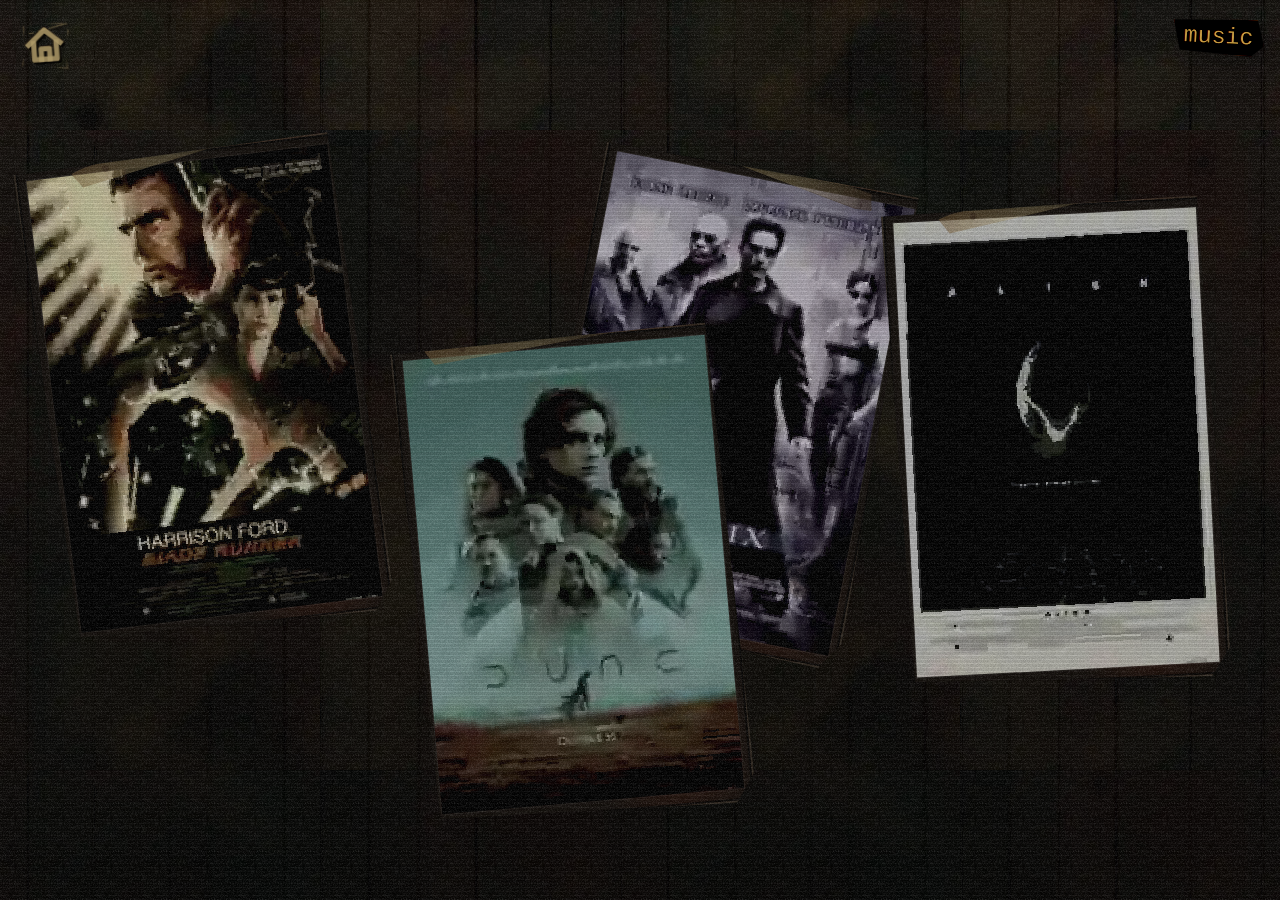
==== movie.html @ f908709d "Add taste movie page" ====
<!doctype html>
<html lang="ko">
  <head>
    <meta charset="utf-8" />
    <meta name="viewport" content="width=device-width, initial-scale=1" />
    <meta
      name="description"
      content="낡은 방바닥 위의 영화 포스터 조각들"
    />
    <title>movie</title>
    <link rel="stylesheet" href="styles.css" />
  </head>
  <body class="movie-page">
    <a class="home-link" href="https://github.com/jungbinary" aria-label="jungbinary github home">
      <svg aria-hidden="true" viewBox="0 0 32 32">
        <path d="M5 15.5 16 6l11 9.5" />
        <path d="M8.5 14.5v11h15v-11" />
        <path d="M13.2 25.5v-7h5.6v7" />
      </svg>
    </a>
    <a class="next-link" href="index.html">music</a>

    <main class="movie-floor" aria-label="movie poster floor">
      <section class="movie-wall">
        <div class="poster-pile" aria-label="movie posters">
          <button class="poster-card poster-card-blade" type="button" data-movie="blade-runner">
            <img src="assets/movie/blade-runner.webp" alt="Blade Runner poster" />
          </button>

          <button class="poster-card poster-card-matrix" type="button" data-movie="matrix">
            <img src="assets/movie/the-matrix.webp" alt="The Matrix poster" />
          </button>

          <button class="poster-card poster-card-alien" type="button" data-movie="alien">
            <img src="assets/movie/alien.webp" alt="Alien poster" />
          </button>

          <button class="poster-card poster-card-dune" type="button" data-movie="dune-part-one">
            <img src="assets/movie/dune-part-one.webp" alt="Dune Part One poster" />
          </button>
        </div>
      </section>
    </main>

    <aside class="movie-panel" id="moviePanel" aria-hidden="true" aria-live="polite">
      <button class="panel-close" type="button" id="moviePanelClose" aria-label="movie 패널 닫기">
        ×
      </button>
      <div class="movie-panel-grid">
        <div class="movie-panel-copy">
          <h2 id="moviePanelTitle">click poster</h2>
          <p id="moviePanelYear"></p>
          <p id="moviePanelDirector"></p>
          <p class="movie-panel-note" id="moviePanelNote"></p>
        </div>
      </div>
    </aside>

    <script src="movie.js"></script>
  </body>
</html>
---- styles.css ----
:root {
  --ink: #d8ceb5;
  --dim: #9b8b6b;
  --black: #080706;
  --panel: #17120f;
  --tape: #c7b17a;
  --mono:
    "Courier New",
    Monaco,
    Menlo,
    "Lucida Console",
    ui-monospace,
    "Apple SD Gothic Neo",
    "Malgun Gothic",
    monospace;
}

* {
  box-sizing: border-box;
}

html,
body {
  min-height: 100%;
}

body {
  margin: 0;
  overflow: hidden;
  color: var(--ink);
  background:
    linear-gradient(rgba(0, 0, 0, 0.22), rgba(0, 0, 0, 0.7)),
    url("assets/floor-board.webp") center / 640px repeat,
    var(--black);
  font-family: var(--mono);
  -webkit-font-smoothing: none;
  font-smooth: never;
  text-rendering: optimizeSpeed;
  color-scheme: dark;
}

body::after {
  position: fixed;
  inset: 0;
  z-index: 50;
  pointer-events: none;
  content: "";
  opacity: 0.46;
  background:
    repeating-linear-gradient(0deg, rgba(255, 255, 255, 0.04) 0 1px, rgba(0, 0, 0, 0.16) 1px 4px),
    url("assets/paper-noise.png") repeat;
}

body::before {
  position: fixed;
  inset: 0;
  z-index: 49;
  pointer-events: none;
  content: "";
  opacity: 0.72;
  background:
    radial-gradient(circle at 7% 13%, rgba(0, 0, 0, 0.88) 0 0.45rem, rgba(77, 31, 13, 0.76) 0.55rem 0.82rem, rgba(184, 118, 44, 0.26) 0.94rem 1.14rem, transparent 1.35rem),
    radial-gradient(circle at 94% 18%, rgba(0, 0, 0, 0.76) 0 0.32rem, rgba(92, 35, 15, 0.64) 0.43rem 0.72rem, transparent 1.1rem),
    radial-gradient(circle at 86% 87%, rgba(0, 0, 0, 0.82) 0 0.38rem, rgba(94, 38, 16, 0.7) 0.48rem 0.78rem, rgba(199, 132, 47, 0.22) 0.9rem 1.12rem, transparent 1.35rem),
    radial-gradient(circle at 22% 82%, rgba(0, 0, 0, 0.7) 0 0.28rem, rgba(83, 33, 13, 0.58) 0.38rem 0.6rem, transparent 0.95rem),
    radial-gradient(ellipse 7rem 3.6rem at 96% 5%, rgba(0, 0, 0, 0.52), rgba(82, 33, 16, 0.22) 44%, transparent 70%),
    radial-gradient(ellipse 5.5rem 3.2rem at 3% 95%, rgba(0, 0, 0, 0.48), rgba(96, 39, 16, 0.2) 46%, transparent 72%);
  mix-blend-mode: multiply;
}

button,
a {
  font: inherit;
  color: inherit;
}

img {
  image-rendering: pixelated;
  image-rendering: crisp-edges;
}

.home-link {
  position: fixed;
  top: 1rem;
  left: 1rem;
  z-index: 80;
  display: grid;
  place-items: center;
  width: clamp(2.75rem, 5vw, 3.65rem);
  height: clamp(2.75rem, 5vw, 3.65rem);
  color: rgba(174, 154, 105, 0.84);
  background: transparent;
  border: 0;
  filter:
    drop-shadow(2px 2px 0 rgba(0, 0, 0, 0.9))
    drop-shadow(-1px 0 rgba(218, 190, 119, 0.12))
    drop-shadow(0 -1px 0 rgba(37, 22, 13, 0.46));
  text-decoration: none;
  transform: rotate(-4deg);
}

.home-link::before,
.home-link::after {
  position: absolute;
  pointer-events: none;
  content: "";
}

.home-link::before {
  inset: 0.36rem;
  border: 2px solid currentColor;
  clip-path: polygon(0 10%, 84% 0, 100% 18%, 92% 52%, 100% 100%, 12% 88%, 0 96%, 8% 58%);
  opacity: 0.28;
  transform: rotate(5deg);
}

.home-link::after {
  top: 0.72rem;
  left: 0.78rem;
  width: 72%;
  height: 2px;
  background:
    linear-gradient(90deg, currentColor 0 16%, transparent 16% 27%, currentColor 27% 43%, transparent 43% 52%, currentColor 52% 100%);
  box-shadow:
    0 0.62rem 0 rgba(174, 154, 105, 0.38),
    0.16rem 1.12rem 0 rgba(0, 0, 0, 0.55),
    -0.12rem 1.52rem 0 rgba(174, 154, 105, 0.26);
  clip-path: polygon(0 0, 94% 0, 100% 100%, 8% 80%);
  opacity: 0.42;
  transform: rotate(-12deg);
}

.home-link svg {
  display: block;
  width: 82%;
  height: 82%;
  fill: none;
  filter:
    drop-shadow(1px 0 rgba(214, 184, 112, 0.14))
    drop-shadow(-1px 0 rgba(0, 0, 0, 0.72));
  stroke: currentColor;
  stroke-linecap: square;
  stroke-linejoin: round;
  stroke-width: 3.4;
  stroke-dasharray: 18 1 9 2;
}

.home-link:hover,
.home-link:focus-visible {
  color: rgba(201, 178, 119, 0.92);
  outline: 1px dashed rgba(124, 97, 58, 0.78);
  outline-offset: 4px;
  transform: rotate(-4deg) translate(1px, 1px);
}

.next-link {
  position: fixed;
  top: 1.14rem;
  right: 1rem;
  z-index: 80;
  display: inline-block;
  min-width: 4.9rem;
  padding: 0.42rem 0.62rem 0.34rem;
  color: rgba(191, 164, 99, 0.88);
  background:
    radial-gradient(circle at 14% 30%, rgba(0, 0, 0, 0.54) 0 3px, transparent 4px),
    repeating-linear-gradient(0deg, rgba(255, 255, 255, 0.04) 0 1px, transparent 1px 5px),
    #110b07;
  border: 1px solid rgba(114, 83, 42, 0.62);
  box-shadow:
    5px 5px 0 rgba(0, 0, 0, 0.78),
    inset 0 0 16px rgba(0, 0, 0, 0.62);
  font-size: clamp(1.05rem, 2.6vw, 1.45rem);
  line-height: 1;
  text-decoration: none;
  text-align: center;
  text-shadow:
    2px 0 rgba(0, 0, 0, 0.95),
    -1px 0 rgba(94, 31, 17, 0.7),
    0 2px rgba(0, 0, 0, 0.84);
  clip-path: polygon(0 10%, 92% 0, 100% 70%, 86% 100%, 8% 90%);
  filter: contrast(1.5);
  transform: rotate(3deg);
}

.next-link:hover,
.next-link:focus-visible {
  color: rgba(224, 192, 116, 0.94);
  outline: 1px dashed rgba(124, 97, 58, 0.82);
  outline-offset: 4px;
  transform: rotate(3deg) translate(1px, 1px);
}

.archive-floor {
  position: relative;
  width: 100vw;
  min-height: 100svh;
  overflow: hidden;
}

.archive-floor::before {
  position: absolute;
  inset: 0;
  pointer-events: none;
  content: "";
  background:
    radial-gradient(ellipse 23rem 11rem at 17% 77%, rgba(5, 12, 9, 0.7), transparent 72%),
    radial-gradient(ellipse 15rem 24rem at 58% 22%, rgba(2, 5, 4, 0.58), transparent 69%),
    radial-gradient(ellipse 20rem 8rem at 72% 53%, rgba(83, 27, 16, 0.26), transparent 74%),
    radial-gradient(ellipse 11rem 19rem at 34% 48%, rgba(42, 17, 12, 0.39), transparent 71%),
    radial-gradient(ellipse 30rem 16rem at 94% 82%, rgba(0, 0, 0, 0.68), transparent 68%),
    radial-gradient(ellipse 13rem 6rem at 8% 31%, rgba(92, 65, 28, 0.22), transparent 76%);
}

.album-layer {
  position: absolute;
  inset: 0;
}

.album-card {
  position: absolute;
  left: var(--x-pos);
  top: var(--y-pos);
  z-index: var(--z);
  width: clamp(260px, 23vw, 420px);
  padding: 0;
  cursor: pointer;
  background: transparent;
  border: 0;
  text-align: left;
  transform: translate(-50%, -50%) rotate(var(--r));
}

.album-card:hover,
.album-card:focus-visible,
.album-card.is-active {
  outline: 0;
  z-index: 20;
  transform: translate(-50%, -50%) rotate(var(--r)) scale(1.025);
}

.album-card::after {
  position: absolute;
  right: 9%;
  bottom: 12%;
  z-index: 4;
  width: 2.4rem;
  height: 2.4rem;
  pointer-events: none;
  content: "";
  background:
    radial-gradient(circle, rgba(0, 0, 0, 0.82) 0 22%, rgba(82, 32, 12, 0.68) 29% 42%, rgba(211, 134, 45, 0.22) 48% 58%, transparent 70%),
    radial-gradient(circle at 62% 38%, rgba(255, 207, 101, 0.15), transparent 38%);
  border-radius: 47% 53% 41% 59%;
  mix-blend-mode: multiply;
  opacity: 0.28;
  transform: rotate(17deg);
}

.album-card:nth-child(2)::after,
.album-card:nth-child(5)::after {
  right: auto;
  bottom: auto;
  top: 10%;
  left: 12%;
  width: 1.55rem;
  height: 1.55rem;
  opacity: 0.34;
}

.album-card:nth-child(3)::after,
.album-card:nth-child(6)::after {
  width: 1.05rem;
  height: 1.05rem;
  opacity: 0.3;
}

.album-card:nth-child(4)::after {
  right: 18%;
  bottom: 20%;
  width: 1.8rem;
  height: 1.8rem;
  opacity: 0.24;
}

.sleeve {
  position: relative;
  display: block;
  padding: 0.48rem;
  background: #12100e;
  border: 2px solid rgba(216, 206, 181, 0.12);
  box-shadow:
    15px 18px 0 rgba(0, 0, 0, 0.65),
    -5px -4px 0 rgba(87, 43, 31, 0.22);
}

.sleeve::before {
  position: absolute;
  top: -0.95rem;
  left: 4%;
  width: 64%;
  height: 1.55rem;
  pointer-events: none;
  content: "";
  background:
    radial-gradient(circle at 18% 35%, rgba(45, 28, 16, 0.48) 0 3px, transparent 4px),
    radial-gradient(circle at 64% 70%, rgba(0, 0, 0, 0.34) 0 2px, transparent 3px),
    linear-gradient(102deg, transparent 0 12%, rgba(255, 232, 153, 0.18) 13% 42%, transparent 44%),
    repeating-linear-gradient(90deg, rgba(47, 32, 19, 0.25) 0 7px, transparent 7px 14px),
    linear-gradient(90deg, rgba(117, 91, 55, 0.64), rgba(205, 187, 129, 0.38), rgba(65, 48, 30, 0.57));
  border: 1px solid rgba(40, 28, 18, 0.42);
  box-shadow:
    0 2px 0 rgba(0, 0, 0, 0.38),
    inset 0 -5px 0 rgba(56, 35, 18, 0.22);
  clip-path: polygon(0 12%, 8% 0, 97% 8%, 100% 82%, 91% 100%, 4% 89%);
  opacity: 0.9;
  transform: rotate(-13deg);
}

.album-card:nth-child(2) .sleeve::before {
  left: 29%;
  width: 58%;
  transform: rotate(8deg);
}

.album-card:nth-child(3) .sleeve::before {
  left: 12%;
  width: 70%;
  transform: rotate(-5deg);
}

.album-card:nth-child(4) .sleeve::before {
  left: 22%;
  width: 66%;
  transform: rotate(13deg);
}

.album-card:nth-child(5) .sleeve::before {
  left: 8%;
  width: 50%;
  transform: rotate(-16deg);
}

.album-card:nth-child(6) .sleeve::before {
  left: 18%;
  width: 62%;
  transform: rotate(11deg);
}

.album-card:nth-child(7) .sleeve::before {
  left: 14%;
  width: 54%;
  transform: rotate(-9deg);
}

.album-card:nth-child(8) .sleeve::before {
  left: 24%;
  width: 57%;
  transform: rotate(14deg);
}

.sleeve::after {
  position: absolute;
  inset: 0.48rem;
  pointer-events: none;
  content: "";
  background:
    radial-gradient(circle at 18% 76%, rgba(0, 0, 0, 0.36), transparent 5rem),
    linear-gradient(112deg, transparent 0 31%, rgba(255, 255, 255, 0.08) 31.5%, transparent 36%),
    repeating-linear-gradient(0deg, rgba(0, 0, 0, 0.16) 0 2px, transparent 2px 7px);
  mix-blend-mode: multiply;
}

.album-card img {
  display: block;
  width: 100%;
  aspect-ratio: 1;
  object-fit: cover;
  border: 1px solid rgba(255, 255, 255, 0.08);
  filter: brightness(0.76) contrast(1.25) saturate(0.78);
}

.now-playing {
  position: fixed;
  right: 1rem;
  bottom: 1rem;
  z-index: 60;
  width: min(430px, calc(100vw - 2rem));
  padding: 0.68rem;
  pointer-events: none;
  background:
    radial-gradient(ellipse at 13% 84%, rgba(92, 30, 18, 0.34), transparent 6rem),
    radial-gradient(ellipse at 86% 16%, rgba(0, 0, 0, 0.55), transparent 8rem),
    linear-gradient(110deg, rgba(114, 77, 38, 0.12), transparent 42%),
    repeating-linear-gradient(0deg, rgba(255, 255, 255, 0.032) 0 1px, rgba(0, 0, 0, 0.16) 1px 5px),
    repeating-linear-gradient(90deg, rgba(91, 58, 30, 0.15) 0 6px, transparent 6px 11px),
    #100b08;
  border: 1px solid rgba(105, 79, 45, 0.52);
  box-shadow:
    10px 10px 0 rgba(0, 0, 0, 0.82),
    -3px -2px 0 rgba(73, 31, 19, 0.24),
    inset 0 0 0 2px rgba(0, 0, 0, 0.78),
    inset 0 0 34px rgba(0, 0, 0, 0.52),
    inset 12px 0 0 rgba(69, 24, 16, 0.24);
  clip-path: polygon(0 3%, 98% 0, 100% 88%, 96% 100%, 3% 97%);
  opacity: 0;
  transform: translateY(1rem);
}

.now-playing.is-visible {
  pointer-events: auto;
  opacity: 1;
  transform: translateY(0);
}

.panel-close {
  position: absolute;
  top: 0.45rem;
  right: 0.45rem;
  width: 1.8rem;
  height: 1.8rem;
  color: rgba(173, 151, 98, 0.82);
  cursor: pointer;
  background: #0a0705;
  border: 1px solid rgba(107, 80, 46, 0.5);
  text-shadow: 1px 0 #000;
}

.panel-grid {
  display: grid;
  grid-template-columns: 92px 1fr;
  gap: 0.75rem;
  align-items: end;
}

.panel-cover {
  display: block;
  width: 92px;
  aspect-ratio: 1;
  object-fit: cover;
  border: 1px solid rgba(255, 255, 255, 0.08);
  filter: brightness(0.76) contrast(1.25) saturate(0.78);
}

.panel-copy h2 {
  display: inline;
  margin: 0 0 0.34rem;
  color: rgba(184, 159, 96, 0.9);
  background:
    repeating-linear-gradient(90deg, rgba(0, 0, 0, 0.4) 0 2px, transparent 2px 5px),
    rgba(20, 11, 7, 0.22);
  font-size: clamp(1.45rem, 4.5vw, 2.05rem);
  line-height: 0.95;
  letter-spacing: 0;
  overflow-wrap: anywhere;
  text-shadow:
    3px 0 rgba(0, 0, 0, 0.98),
    -2px 0 rgba(80, 23, 15, 0.78),
    0 3px rgba(0, 0, 0, 0.9),
    1px -1px rgba(141, 91, 39, 0.34),
    -1px 1px rgba(0, 0, 0, 0.8);
  text-transform: none;
  filter: contrast(1.55);
}

.panel-copy p {
  margin: 0;
}

#panelArtist {
  display: inline-block;
  margin-top: 0.44rem;
  padding: 0.08rem 0.18rem;
  color: rgba(134, 108, 64, 0.92);
  background: rgba(7, 4, 3, 0.36);
  font-size: 1.08rem;
  line-height: 1;
  text-shadow:
    2px 0 rgba(0, 0, 0, 0.95),
    -1px 0 rgba(83, 30, 18, 0.68),
    0 2px rgba(0, 0, 0, 0.86);
  filter: contrast(1.45);
}

.youtube-link {
  display: inline-block;
  margin-top: 0.7rem;
  padding: 0.34rem 0.52rem 0.28rem;
  color: rgba(160, 128, 73, 0.92);
  background:
    repeating-linear-gradient(0deg, rgba(255, 255, 255, 0.035) 0 1px, transparent 1px 4px),
    #090604;
  border: 1px solid rgba(107, 80, 46, 0.52);
  box-shadow:
    4px 4px 0 rgba(0, 0, 0, 0.6),
    inset 0 0 12px rgba(0, 0, 0, 0.6);
  font-size: 1.05rem;
  line-height: 1;
  text-decoration: none;
  text-shadow:
    2px 0 rgba(0, 0, 0, 0.95),
    -1px 0 rgba(83, 30, 18, 0.68),
    0 2px rgba(0, 0, 0, 0.8);
  clip-path: polygon(0 8%, 95% 0, 100% 86%, 92% 100%, 5% 92%);
  filter: contrast(1.4);
}

.youtube-link:hover,
.youtube-link:focus-visible {
  color: rgba(217, 190, 125, 0.96);
  outline: 1px dashed rgba(124, 97, 58, 0.78);
  outline-offset: 3px;
}

.movie-page {
  overflow: auto;
}

.movie-floor {
  min-height: 100svh;
  padding: clamp(5.2rem, 8vw, 6.4rem) clamp(1rem, 5vw, 4rem) 0.5rem;
}

.movie-wall {
  position: relative;
  width: min(1180px, 100%);
  min-height: clamp(760px, 86svh, 840px);
  margin: 0 auto;
}

.poster-card::before,
.poster-card::after {
  position: absolute;
  pointer-events: none;
  content: "";
}

.poster-pile {
  position: absolute;
  inset: 0;
}

.poster-card {
  position: absolute;
  width: clamp(260px, 25.5vw, 372px);
  margin: 0;
  padding: 0.55rem 0.55rem 0.7rem;
  cursor: pointer;
  background:
    radial-gradient(circle at 16% 22%, rgba(0, 0, 0, 0.5) 0 0.35rem, transparent 0.7rem),
    radial-gradient(ellipse at 78% 88%, rgba(83, 31, 15, 0.38), transparent 5rem),
    repeating-linear-gradient(8deg, rgba(255, 255, 255, 0.035) 0 1px, transparent 1px 9px),
    #15100c;
  border: 2px solid rgba(218, 199, 154, 0.12);
  box-shadow:
    20px 22px 0 rgba(0, 0, 0, 0.72),
    -6px -5px 0 rgba(91, 33, 20, 0.26),
    inset 0 0 0 2px rgba(0, 0, 0, 0.66),
    inset 0 0 22px rgba(0, 0, 0, 0.42);
  clip-path: polygon(0 1%, 97% 0, 100% 94%, 94% 100%, 3% 98%);
  text-align: left;
}

.poster-card:hover,
.poster-card:focus-visible,
.poster-card.is-active {
  outline: 0;
  z-index: 14;
  transform: rotate(var(--poster-rotate)) scale(1.025);
}

.poster-card::before {
  top: -0.76rem;
  left: 17%;
  z-index: 2;
  width: 58%;
  height: 1.2rem;
  background:
    radial-gradient(circle at 18% 35%, rgba(45, 28, 16, 0.48) 0 3px, transparent 4px),
    linear-gradient(90deg, rgba(117, 91, 55, 0.64), rgba(205, 187, 129, 0.36), rgba(65, 48, 30, 0.57));
  border: 1px solid rgba(40, 28, 18, 0.42);
  clip-path: polygon(0 12%, 8% 0, 97% 8%, 100% 82%, 91% 100%, 4% 89%);
  opacity: 0.86;
  transform: rotate(-11deg);
}

.poster-card::after {
  right: 8%;
  bottom: 13%;
  width: 2.55rem;
  height: 2.55rem;
  background:
    radial-gradient(circle, rgba(0, 0, 0, 0.86) 0 21%, rgba(83, 33, 13, 0.7) 30% 43%, rgba(206, 126, 36, 0.24) 50% 62%, transparent 72%),
    repeating-linear-gradient(34deg, rgba(0, 0, 0, 0.28) 0 2px, transparent 2px 6px);
  border-radius: 48% 52% 44% 56%;
  mix-blend-mode: multiply;
  opacity: 0.42;
  transform: rotate(18deg);
}

.poster-card img {
  display: block;
  width: 100%;
  aspect-ratio: 2 / 3;
  object-fit: cover;
  border: 1px solid rgba(255, 255, 255, 0.08);
  filter: brightness(0.73) contrast(1.34) saturate(0.72);
}

.poster-card-blade {
  top: 6%;
  left: -2%;
  z-index: 5;
  --poster-rotate: -7deg;
  transform: rotate(var(--poster-rotate));
}

.poster-card-matrix {
  top: 8%;
  left: 43%;
  z-index: 4;
  --poster-rotate: 11deg;
  transform: rotate(var(--poster-rotate));
}

.poster-card-alien {
  top: 13%;
  left: 72%;
  z-index: 6;
  --poster-rotate: -3deg;
  transform: rotate(var(--poster-rotate));
}

.poster-card-dune {
  top: 30%;
  left: 30%;
  z-index: 8;
  --poster-rotate: -5deg;
  transform: rotate(var(--poster-rotate));
}

.poster-card-matrix::before {
  left: 26%;
  transform: rotate(9deg);
}

.poster-card-alien::after {
  right: auto;
  bottom: auto;
  top: 12%;
  left: 9%;
  width: 1.45rem;
  height: 1.45rem;
}

.poster-card-dune::before {
  left: 10%;
  width: 64%;
  transform: rotate(-6deg);
}

.poster-card-dune::after {
  right: 18%;
  bottom: 16%;
  opacity: 0.34;
}

.movie-panel {
  position: fixed;
  right: 1rem;
  bottom: 1rem;
  z-index: 60;
  width: min(440px, calc(100vw - 2rem));
  padding: 0.68rem;
  pointer-events: none;
  background:
    radial-gradient(ellipse at 13% 84%, rgba(92, 30, 18, 0.34), transparent 6rem),
    radial-gradient(ellipse at 86% 16%, rgba(0, 0, 0, 0.55), transparent 8rem),
    linear-gradient(110deg, rgba(114, 77, 38, 0.12), transparent 42%),
    repeating-linear-gradient(0deg, rgba(255, 255, 255, 0.032) 0 1px, rgba(0, 0, 0, 0.16) 1px 5px),
    repeating-linear-gradient(90deg, rgba(91, 58, 30, 0.15) 0 6px, transparent 6px 11px),
    #100b08;
  border: 1px solid rgba(105, 79, 45, 0.52);
  box-shadow:
    10px 10px 0 rgba(0, 0, 0, 0.82),
    -3px -2px 0 rgba(73, 31, 19, 0.24),
    inset 0 0 0 2px rgba(0, 0, 0, 0.78),
    inset 0 0 34px rgba(0, 0, 0, 0.52),
    inset 12px 0 0 rgba(69, 24, 16, 0.24);
  clip-path: polygon(0 3%, 98% 0, 100% 88%, 96% 100%, 3% 97%);
  opacity: 0;
  transform: translateY(1rem);
}

.movie-panel.is-visible {
  pointer-events: auto;
  opacity: 1;
  transform: translateY(0);
}

.movie-panel-grid {
  display: block;
  padding: 0.2rem 2.15rem 0.18rem 0.15rem;
}

.movie-panel-copy h2,
.movie-panel-copy p {
  margin: 0;
  text-transform: lowercase;
}

.movie-panel-copy h2 {
  display: inline;
  color: rgba(184, 159, 96, 0.9);
  background:
    repeating-linear-gradient(90deg, rgba(0, 0, 0, 0.4) 0 2px, transparent 2px 5px),
    rgba(20, 11, 7, 0.22);
  font-size: clamp(1.45rem, 4.5vw, 2.05rem);
  line-height: 0.95;
  letter-spacing: 0;
  overflow-wrap: anywhere;
  text-shadow:
    3px 0 rgba(0, 0, 0, 0.98),
    -2px 0 rgba(80, 23, 15, 0.78),
    0 3px rgba(0, 0, 0, 0.9),
    1px -1px rgba(141, 91, 39, 0.34),
    -1px 1px rgba(0, 0, 0, 0.8);
  filter: contrast(1.55);
}

.movie-panel-copy p {
  display: inline-block;
  margin-top: 0.44rem;
  padding: 0.08rem 0.18rem;
  color: rgba(134, 108, 64, 0.92);
  background: rgba(7, 4, 3, 0.36);
  font-size: 1.08rem;
  line-height: 1;
  text-shadow:
    2px 0 rgba(0, 0, 0, 0.95),
    -1px 0 rgba(83, 30, 18, 0.68),
    0 2px rgba(0, 0, 0, 0.86);
  filter: contrast(1.45);
}

.movie-panel-copy p + p {
  margin-left: 0.2rem;
}

.movie-panel-note {
  display: block;
  margin-top: 0.64rem;
  max-width: 22rem;
  white-space: pre-line;
}

.movie-panel-note[hidden] {
  display: none;
}

@media (max-width: 760px) {
  body {
    overflow: auto;
  }

  .archive-floor {
    min-height: 2600px;
  }

  .album-card {
    width: min(64vw, 280px);
  }

  .album-card:nth-child(1) {
    left: 35%;
    top: 8%;
  }

  .album-card:nth-child(2) {
    left: 63%;
    top: 20%;
  }

  .album-card:nth-child(3) {
    left: 36%;
    top: 32%;
  }

  .album-card:nth-child(4) {
    left: 64%;
    top: 44%;
  }

  .album-card:nth-child(5) {
    left: 38%;
    top: 56%;
  }

  .album-card:nth-child(6) {
    left: 64%;
    top: 68%;
  }

  .album-card:nth-child(7) {
    left: 40%;
    top: 80%;
  }

  .album-card:nth-child(8) {
    left: 63%;
    top: 92%;
  }

  .now-playing {
    right: 0.65rem;
    bottom: 0.65rem;
    width: calc(100vw - 1.3rem);
  }

  .next-link {
    top: 1.2rem;
    right: 0.85rem;
  }

  .movie-floor {
    min-height: 1588px;
    padding-top: 5.8rem;
    padding-bottom: 0;
  }

  .movie-wall {
    min-height: 1493px;
  }

  .poster-card {
    width: min(62vw, 248px);
  }

  .poster-card-blade {
    top: 3%;
    left: 4%;
  }

  .poster-card-matrix {
    top: 26%;
    left: 31%;
  }

  .poster-card-alien {
    top: 72%;
    left: 8%;
  }

  .poster-card-dune {
    top: 49%;
    left: 31%;
  }

  .movie-panel {
    right: 0.65rem;
    bottom: 0.65rem;
    width: calc(100vw - 1.3rem);
  }
}
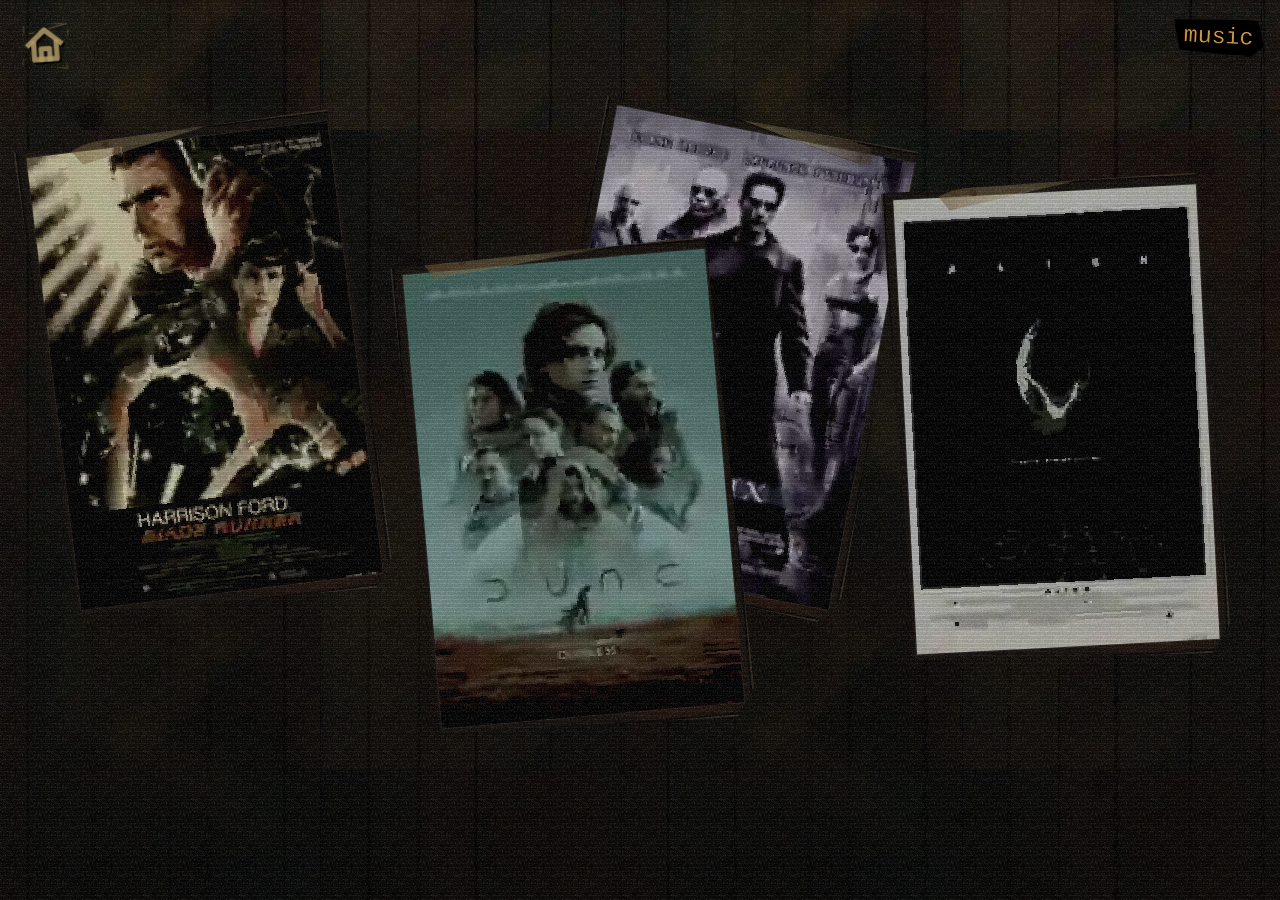
==== commit 78feacec: "Adjust panel line breaks" ====
--- a/movie.html
+++ b/movie.html
@@ -48,8 +48,10 @@
       </button>
       <div class="movie-panel-grid">
         <div class="movie-panel-copy">
-          <h2 id="moviePanelTitle">click poster</h2>
-          <p id="moviePanelYear"></p>
+          <div class="movie-panel-heading">
+            <h2 id="moviePanelTitle">click poster</h2>
+            <p id="moviePanelYear"></p>
+          </div>
           <p id="moviePanelDirector"></p>
           <p class="movie-panel-note" id="moviePanelNote"></p>
         </div>
--- a/styles.css
+++ b/styles.css
@@ -443,7 +443,7 @@
 }
 
 .panel-copy h2 {
-  display: inline;
+  display: block;
   margin: 0 0 0.34rem;
   color: rgba(184, 159, 96, 0.9);
   background:
@@ -468,7 +468,8 @@
 }
 
 #panelArtist {
-  display: inline-block;
+  display: block;
+  width: fit-content;
   margin-top: 0.44rem;
   padding: 0.08rem 0.18rem;
   color: rgba(134, 108, 64, 0.92);
@@ -483,7 +484,8 @@
 }
 
 .youtube-link {
-  display: inline-block;
+  display: block;
+  width: fit-content;
   margin-top: 0.7rem;
   padding: 0.34rem 0.52rem 0.28rem;
   color: rgba(160, 128, 73, 0.92);
@@ -513,7 +515,7 @@
 }
 
 .movie-page {
-  overflow: auto;
+  overflow: hidden;
 }
 
 .movie-floor {
@@ -608,7 +610,7 @@
 }
 
 .poster-card-blade {
-  top: 6%;
+  top: 3%;
   left: -2%;
   z-index: 5;
   --poster-rotate: -7deg;
@@ -616,7 +618,7 @@
 }
 
 .poster-card-matrix {
-  top: 8%;
+  top: 2%;
   left: 43%;
   z-index: 4;
   --poster-rotate: 11deg;
@@ -624,7 +626,7 @@
 }
 
 .poster-card-alien {
-  top: 13%;
+  top: 10%;
   left: 72%;
   z-index: 6;
   --poster-rotate: -3deg;
@@ -632,7 +634,7 @@
 }
 
 .poster-card-dune {
-  top: 30%;
+  top: 19%;
   left: 30%;
   z-index: 8;
   --poster-rotate: -5deg;
@@ -709,8 +711,15 @@
   text-transform: lowercase;
 }
 
+.movie-panel-heading {
+  display: flex;
+  flex-wrap: wrap;
+  gap: 0.34rem;
+  align-items: end;
+}
+
 .movie-panel-copy h2 {
-  display: inline;
+  display: block;
   color: rgba(184, 159, 96, 0.9);
   background:
     repeating-linear-gradient(90deg, rgba(0, 0, 0, 0.4) 0 2px, transparent 2px 5px),
@@ -729,7 +738,8 @@
 }
 
 .movie-panel-copy p {
-  display: inline-block;
+  display: block;
+  width: fit-content;
   margin-top: 0.44rem;
   padding: 0.08rem 0.18rem;
   color: rgba(134, 108, 64, 0.92);
@@ -744,7 +754,11 @@
 }
 
 .movie-panel-copy p + p {
-  margin-left: 0.2rem;
+  margin-left: 0;
+}
+
+.movie-panel-heading p {
+  margin-top: 0;
 }
 
 .movie-panel-note {
@@ -760,6 +774,10 @@
 
 @media (max-width: 760px) {
   body {
+    overflow: auto;
+  }
+
+  .movie-page {
     overflow: auto;
   }
 
@@ -823,36 +841,36 @@
   }
 
   .movie-floor {
-    min-height: 1588px;
+    min-height: 1950px;
     padding-top: 5.8rem;
-    padding-bottom: 0;
+    padding-bottom: 5rem;
   }
 
   .movie-wall {
-    min-height: 1493px;
+    min-height: 1780px;
   }
 
   .poster-card {
-    width: min(62vw, 248px);
+    width: min(65vw, 260px);
   }
 
   .poster-card-blade {
-    top: 3%;
+    top: 2%;
     left: 4%;
   }
 
   .poster-card-matrix {
-    top: 26%;
+    top: 28%;
     left: 31%;
   }
 
   .poster-card-alien {
-    top: 72%;
+    top: 82%;
     left: 8%;
   }
 
   .poster-card-dune {
-    top: 49%;
+    top: 56%;
     left: 31%;
   }
 
